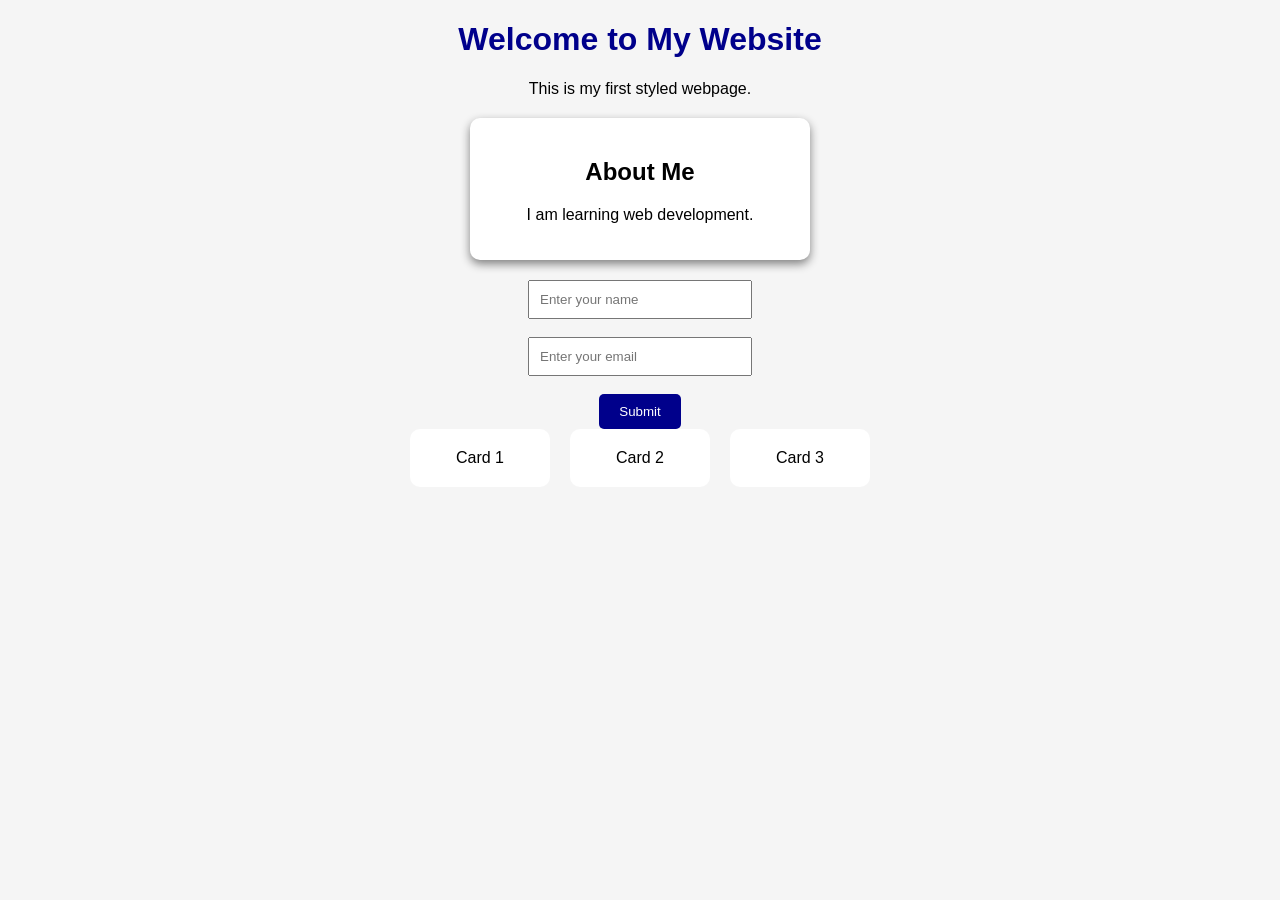
==== index.html @ e4d233ac "new commit" ====
<!DOCTYPE html>
<html>
<head>
    <title>My First Website</title>
    <link rel="stylesheet" href="style.css">
</head>

<body>

    <h1>Welcome to My Website</h1>

    <p>This is my first styled webpage.</p>

    <div class="box">
        <h2>About Me</h2>
        <p>I am learning web development.</p>
    </div>

    <form>
        <input type="text" placeholder="Enter your name"><br><br>
        <input type="email" placeholder="Enter your email"><br><br>
        <button>Submit</button>
    </form>
    <div class="container">
    <div class="card">Card 1</div>
    <div class="card">Card 2</div>
    <div class="card">Card 3</div>
</div>

</body>
</html>
---- style.css ----
body {
    background-color: #f5f5f5;
    font-family: Arial;
    text-align: center;
}

h1 {
    color: darkblue;
}

.box {
    background-color: white;
    padding: 20px;
    margin: 20px auto;
    width: 300px;
    border-radius: 10px;
}

input {
    padding: 10px;
    width: 200px;
}

button {
    padding: 10px 20px;
    background-color: darkblue;
    color: white;
    border: none;
    border-radius: 5px;
}
.container {
    display: flex;
    justify-content: center;
    gap: 20px;
}

.card {
    background-color: white;
    padding: 20px;
    width: 100px;
    border-radius: 10px;
}
button:hover {
    background-color: black;
}
.box {
    box-shadow: 0 4px 10px gray;
}
@media (max-width: 600px) {
    .container {
        flex-direction: column;
        align-items: center;
    }
}
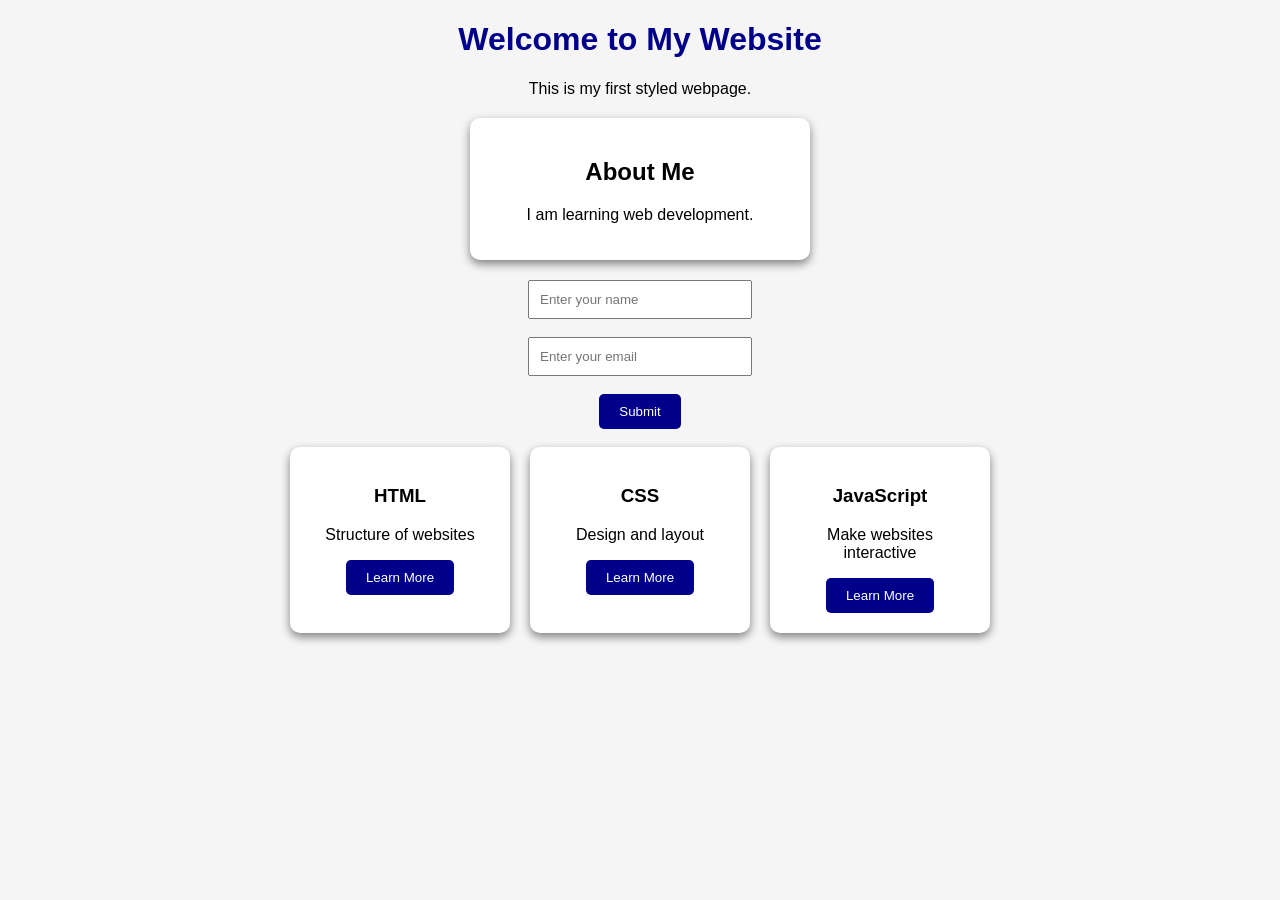
==== commit 58c98928: "new commit" ====
--- a/index.html
+++ b/index.html
@@ -3,6 +3,7 @@
 <head>
     <title>My First Website</title>
     <link rel="stylesheet" href="style.css">
+    
 </head>
 
 <body>
@@ -19,13 +20,30 @@
     <form>
         <input type="text" placeholder="Enter your name"><br><br>
         <input type="email" placeholder="Enter your email"><br><br>
-        <button>Submit</button>
+        <button>Submit</button><br><br>
     </form>
     <div class="container">
-    <div class="card">Card 1</div>
-    <div class="card">Card 2</div>
-    <div class="card">Card 3</div>
+
+    <div class="card">
+        <h3>HTML</h3>
+        <p>Structure of websites</p>
+        <button>Learn More</button>
+    </div>
+
+    <div class="card">
+        <h3>CSS</h3>
+        <p>Design and layout</p>
+        <button>Learn More</button>
+    </div>
+
+    <div class="card">
+        <h3>JavaScript</h3>
+        <p>Make websites interactive</p>
+        <button>Learn More</button>
+    </div>
+
 </div>
+<script src="script.js"></script>
 
 </body>
 </html>
--- a/style.css
+++ b/style.css
@@ -7,7 +7,6 @@
 h1 {
     color: darkblue;
 }
-
 .box {
     background-color: white;
     padding: 20px;
@@ -46,9 +45,24 @@
 .box {
     box-shadow: 0 4px 10px gray;
 }
+
 @media (max-width: 600px) {
     .container {
         flex-direction: column;
         align-items: center;
     }
+}
+.card {
+    background-color: white;
+    padding: 20px;
+    width: 180px;
+    border-radius: 10px;
+    box-shadow: 0 4px 10px gray;
+    text-align: center;
+    transition: 0.3s;
+}
+
+.card:hover {
+    transform: translateY(-10px);
+    background-color: #f9f9f9;
 }
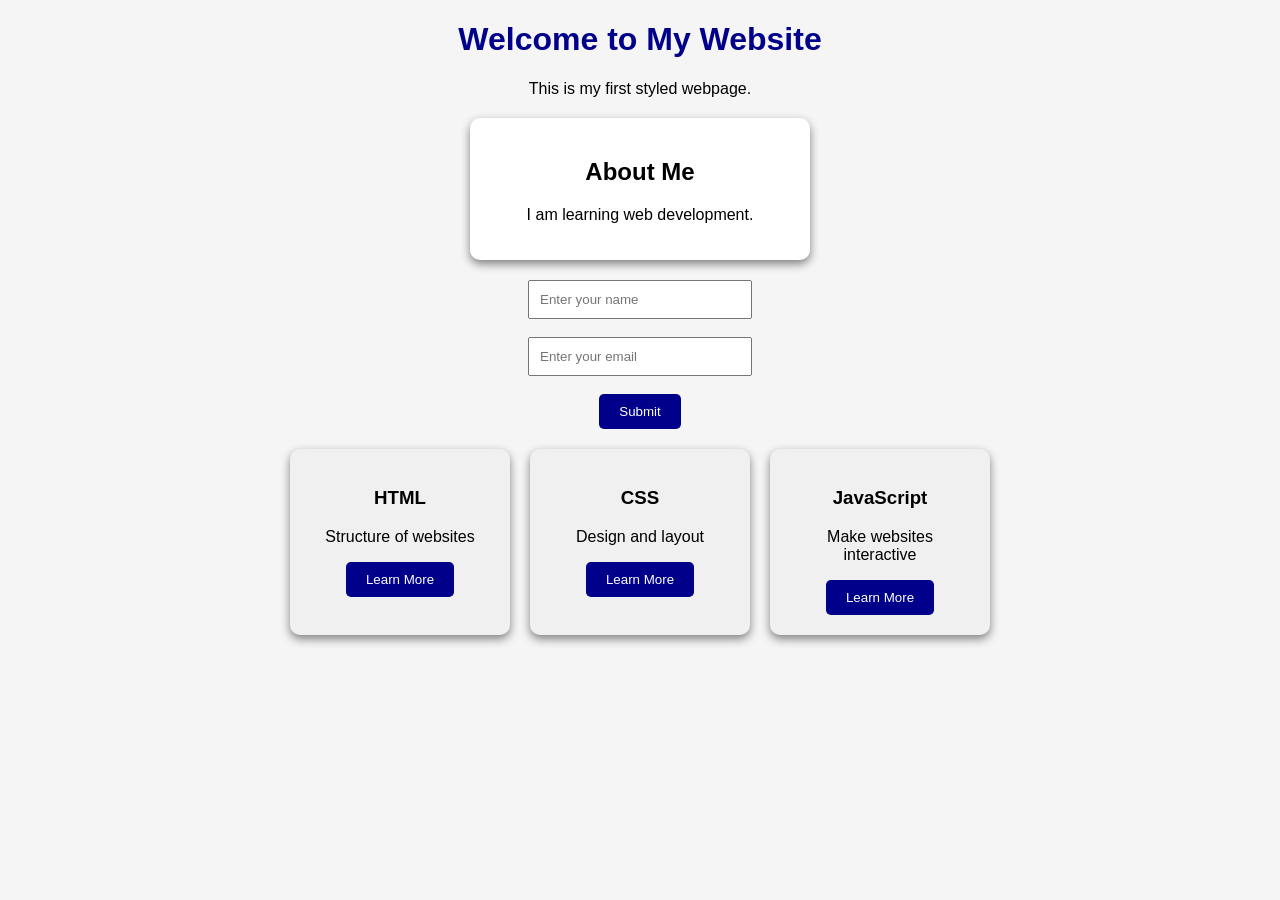
==== commit b9bb9ab1: "minimum project" ====
--- a/index.html
+++ b/index.html
@@ -17,11 +17,11 @@
         <p>I am learning web development.</p>
     </div>
 
-    <form>
-        <input type="text" placeholder="Enter your name"><br><br>
-        <input type="email" placeholder="Enter your email"><br><br>
-        <button>Submit</button><br><br>
-    </form>
+   <form action="dashboard.html">
+    <input type="text" name="username" placeholder="Enter your name" required><br><br>
+    <input type="email" placeholder="Enter your email"><br><br>
+    <button type="submit">Submit</button>
+</form>
     <div class="container">
 
     <div class="card">
--- a/style.css
+++ b/style.css
@@ -65,4 +65,38 @@
 .card:hover {
     transform: translateY(-10px);
     background-color: #f9f9f9;
+}
+body {
+    font-family: Arial, sans-serif;
+    margin: 20px;
+}
+
+h1 {
+    text-align: center;
+}
+
+.container, .skill-cards {
+    display: flex;
+    justify-content: center;
+    gap: 20px;
+    flex-wrap: wrap;
+    margin: 20px 0;
+}
+
+.card, .skill-card {
+    background-color: #f0f0f0;
+    padding: 20px;
+    border-radius: 10px;
+    text-align: center;
+    cursor: pointer;
+    transition: transform 0.2s;
+}
+
+.card:hover, .skill-card:hover {
+    transform: scale(1.05);
+}
+
+form {
+    max-width: 400px;
+    margin: 0 auto;
 }
